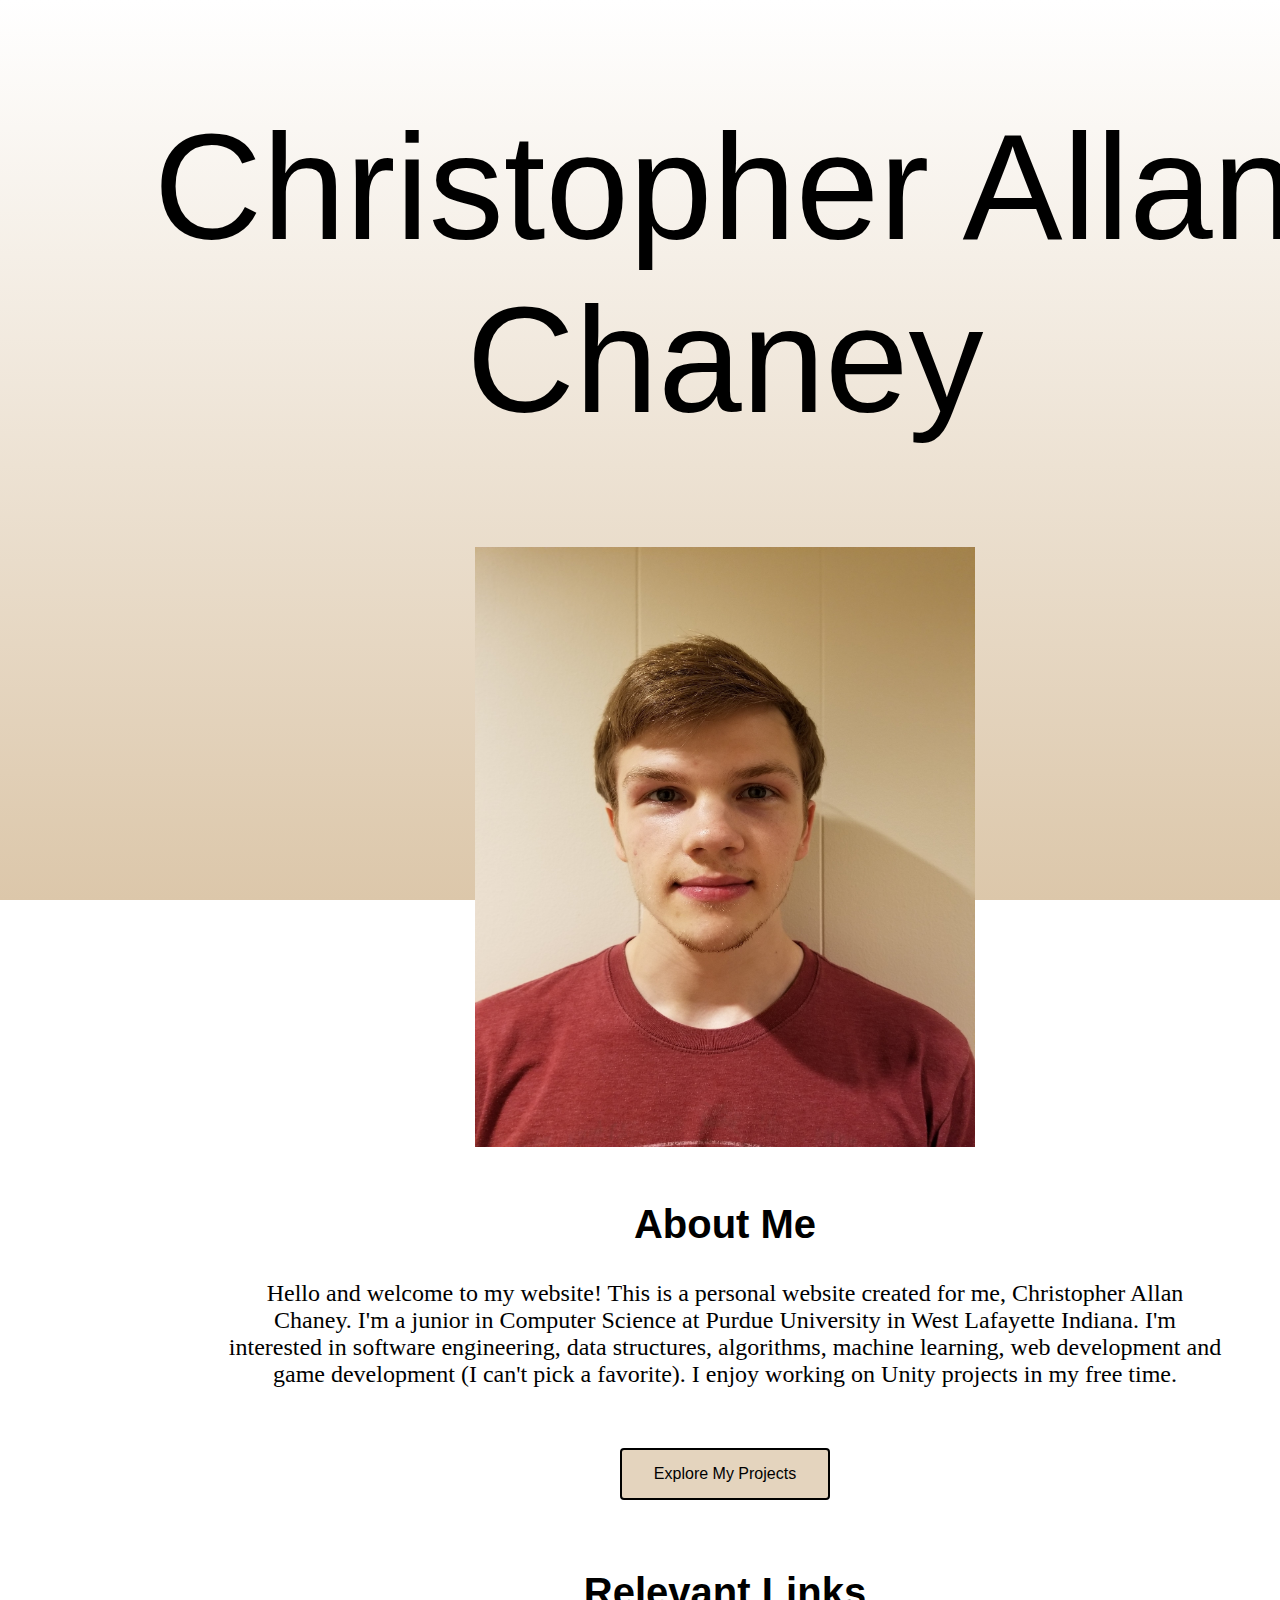
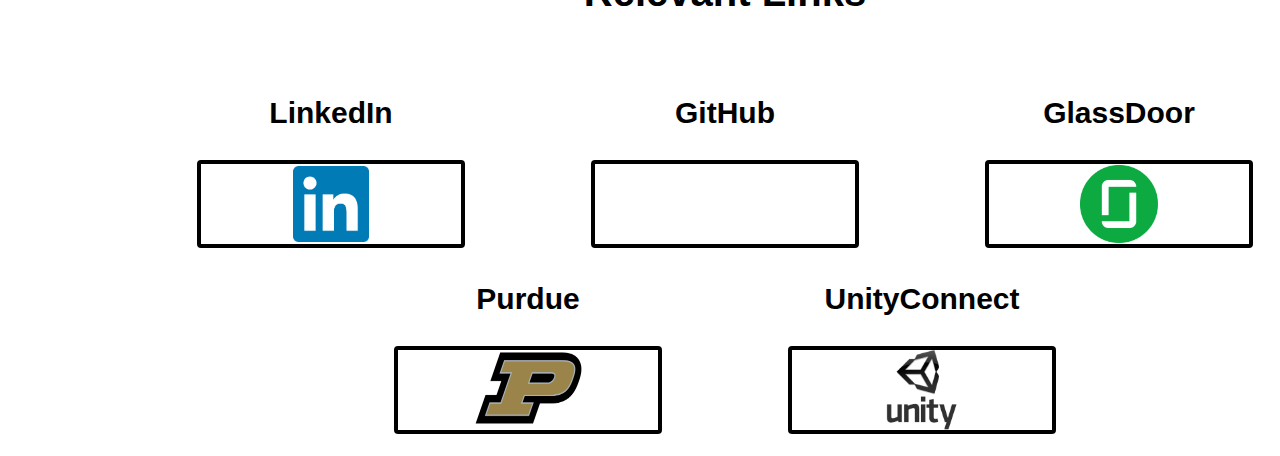
==== index.html @ 5fcfe098 "My First Commit hehe XD" ====
<!DOCTYPE html>
<html>
	<head>

		<link rel="stylesheet" href="StyleSheets/index.css">

		<title>
			Personal Website For Christopher Allan Chaney
		</title>
	</head>


	<body>

		<h1>
			Christopher Allan Chaney
		</h1>

		<!-- Picture of my face for the homepage -->
		<img src="IndexImages/face.jpg" alt="Chris Chaney Picture" width="500" height="600">

		<br><br>

		<h2>
			About Me
		</h2>

			<p>
				Hello and welcome to my website! This is a personal website created for me, Christopher Allan Chaney. I'm a junior in Computer Science at Purdue University in West Lafayette Indiana. I'm interested in software engineering, data structures, algorithms, machine learning, web development and game development (I can't pick a favorite). I enjoy working on Unity projects in my free time.
			</p>

		<br><br>

<!-- PROJECTS --------------------------------------------------------- -->

		<a href="HTML/projects.html" class="button">Explore My Projects</a>

<!-- RELEVANT LINKS SECTION --------------------------------------------------------- -->

		<br><br><br>

		<h2>
			Relevant Links
		</h2>

		<br>
<!--
		<a id="LinkedIn" href="https://www.linkedin.com/in/christopher-chaney-1282a3170/" class="button2">LinkedIn</a>
		<a id="GitHub" href="https://github.com/snowystars1" class="button2"></a>
		<a id="GlassDoor" href="https://www.glassdoor.com/member/profile/index.htm" class="button2"></a>
		<a id="Purdue" href="https://purdue-csm.symplicity.com/profiles/christopher.chaney" class="button2"></a>
		<a id="Unity" href="https://connect.unity.com/u/chris-chaney" class="button2"></a>
-->

		<div>

			<h3>
				LinkedIn 
			</h3>


			<a id="LinkedIn" href="https://www.linkedin.com/in/christopher-chaney-1282a3170/" class="button2"></a>

		</div>


		<div>

			<h3>
				GitHub 
			</h3>

			<a id="GitHub" href="https://github.com/snowystars1" class="button2"></a>

		</div>


		<div>

			<h3>
				GlassDoor 
			</h3>

			<a id="GlassDoor" href="https://www.glassdoor.com/member/profile/index.htm" class="button2"></a>

		</div>

		<div>

			<h3>
				Purdue 
			</h3>

			<a id="Purdue" href="https://purdue-csm.symplicity.com/profiles/christopher.chaney" class="button2"></a>

		</div>

		<div>

			<h3>
				UnityConnect
			</h3>

			<a id="Unity" href="https://connect.unity.com/u/chris-chaney" class="button2"></a>

		</div>

		<br>
		<br>
	</body>
</html>
---- StyleSheets/index.css ----
html {
	height: 100%;
}

h1 {
	font: 150px Verdana, sans-serif;
	/*text-shadow: 0px 3px #808080;*/
	width: 100%;
	font-weight: 100;
}

h2 {
	font: 40px arial, sans-serif;
	font-weight: 600;
}

h3 {
	font: 30px arial, sans-serif; 
	font-weight: 600;
}

body {
	text-align: center;
	height: 100%;
	background-repeat: no-repeat;
	background-attachment: fixed;
	margin: 0;
	background-image: linear-gradient(white, #dcc7aa);
	background-size: 100% 100%;
	min-width: 1450px;
}

p {
	margin-left: auto;
	margin-right: auto;
	/*font-family: Verdana, Geneva, sans-serif;*/
	font-family: Georgia, Times, "Times New Roman", serif;
	font-size: 24px;
	/*margin-left: 100px;
	margin-right: 100px;
	*/
	width: 1000px;
}

div {
	width: 290px; /* Fixes The relevant link button words not matching with buttons when resizing webpage */
	display: inline-block;
	padding-right: 50px;
	padding-left: 50px;
	height:100px;
	text-align: center;
}

.button {
	border-radius: 4px;
  	background-color: #e4d4be;
  	border: 2px solid black;
  	color: black;
  	padding: 15px 32px;
  	text-align: center;
  	text-decoration: none;
  	display: inline-block;
  	font-family: Verdana, Geneva, sans-serif;
  	/*margin: 4px 2px;*/
  	cursor: pointer;
  	-webkit-transition-duration: 0.4s; /* Safari */
  	transition-duration: 0.4s;
}

.button2 {
	border-radius: 4px;
  	background-color: white;
  	border: 4px solid black;
  	color: black;
  	padding: 40px 130px;
  	text-align: center;
  	text-decoration: none;
  	display: inline-block;
  	font: 16 arial sans-serif;
  	/*margin-top: 16px;*/
}

.button:hover{
	box-shadow: 0 12px 16px 0 rgba(0,0,0,0.24), 0 17px 50px 0 rgba(0,0,0,0.19);
	background-color: black; /* Green */
  	color: white;
}

.button2:hover {
	box-shadow: 0 12px 16px 0 rgba(0,0,0,0.24), 0 17px 50px 0 rgba(0,0,0,0.19);
}

#GitHub {
	background: url(../IndexImages/GitHub1.png);
	background-position: center;
	background-size: 102px 102px;
    background-repeat: no-repeat;

}

#LinkedIn {
	background: url(../IndexImages/LinkedIn1.png);
	background-position: center;
	background-size: 76px 76px;
	background-repeat: no-repeat;
}

#GlassDoor {
	background: url(../IndexImages/GlassDoor1.png);
	background-position: center;
	background-size: 78px 78px;
	background-repeat: no-repeat;
}

#Purdue {
	background: url(../IndexImages/Purdue1.png);
	background-position: center;
	background-size: 125px 154px;
	background-repeat: no-repeat;
}

#Unity {
	background: url(../IndexImages/Unity1.png);
	background-position: center;
	background-size: 84px 84px;
	background-repeat: no-repeat;
}
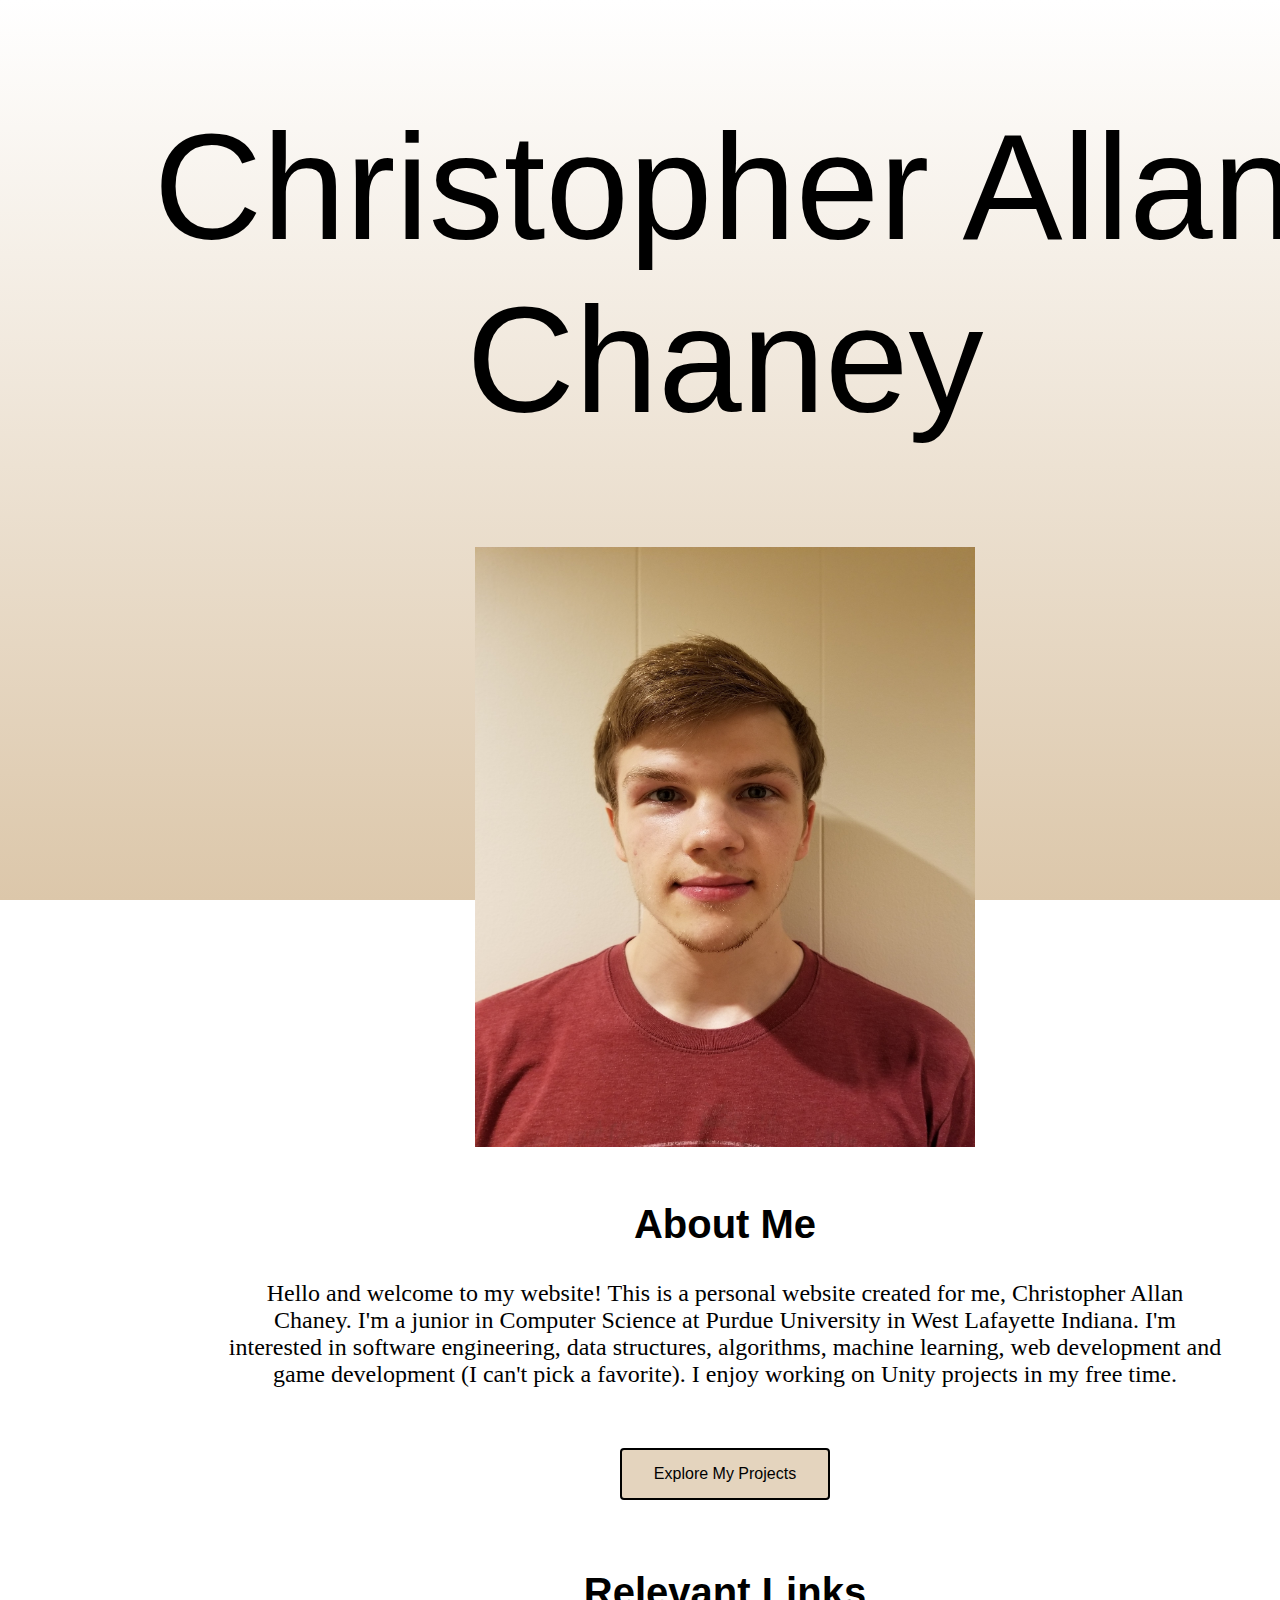
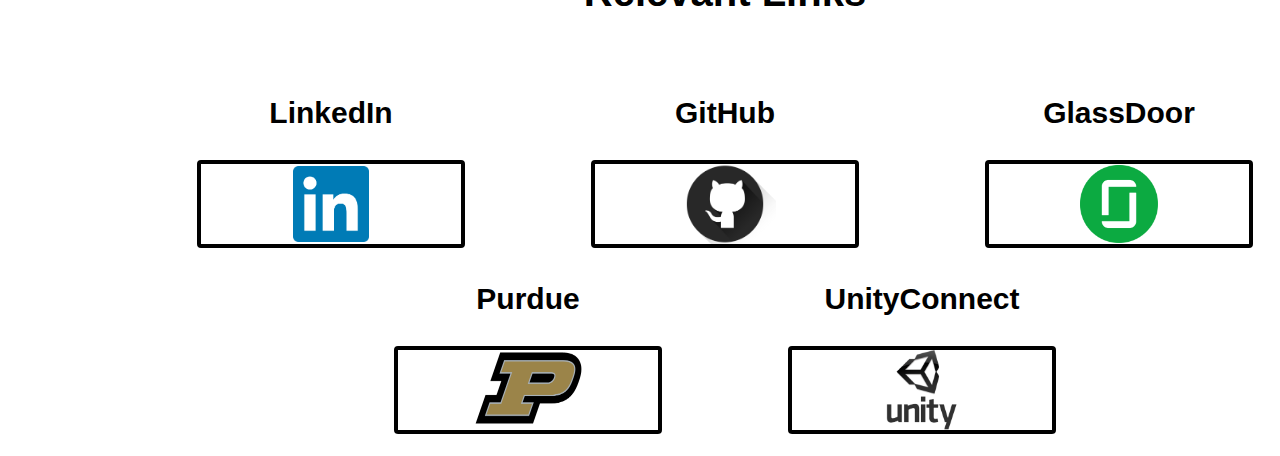
==== commit b7dcf7cf: "Trying Out Meta Tags For Device Compatibility" ====
--- a/index.html
+++ b/index.html
@@ -1,5 +1,6 @@
 <!DOCTYPE html>
 <html>
+	<meta name="viewport" content="width=device-width, initial-scale=1.0">
 	<head>
 
 		<link rel="stylesheet" href="StyleSheets/index.css">
--- a/StyleSheets/index.css
+++ b/StyleSheets/index.css
@@ -24,9 +24,10 @@
 	height: 100%;
 	background-repeat: no-repeat;
 	background-attachment: fixed;
+	/*background-position: center;*/
 	margin: 0;
 	background-image: linear-gradient(white, #dcc7aa);
-	background-size: 100% 100%;
+	background-size: auto auto;
 	min-width: 1450px;
 }
 
@@ -91,7 +92,7 @@
 }
 
 #GitHub {
-	background: url(../IndexImages/GitHub1.png);
+	background: url(../IndexImages/BadPicture.png);
 	background-position: center;
 	background-size: 102px 102px;
     background-repeat: no-repeat;
@@ -124,4 +125,4 @@
 	background-position: center;
 	background-size: 84px 84px;
 	background-repeat: no-repeat;
-}+}
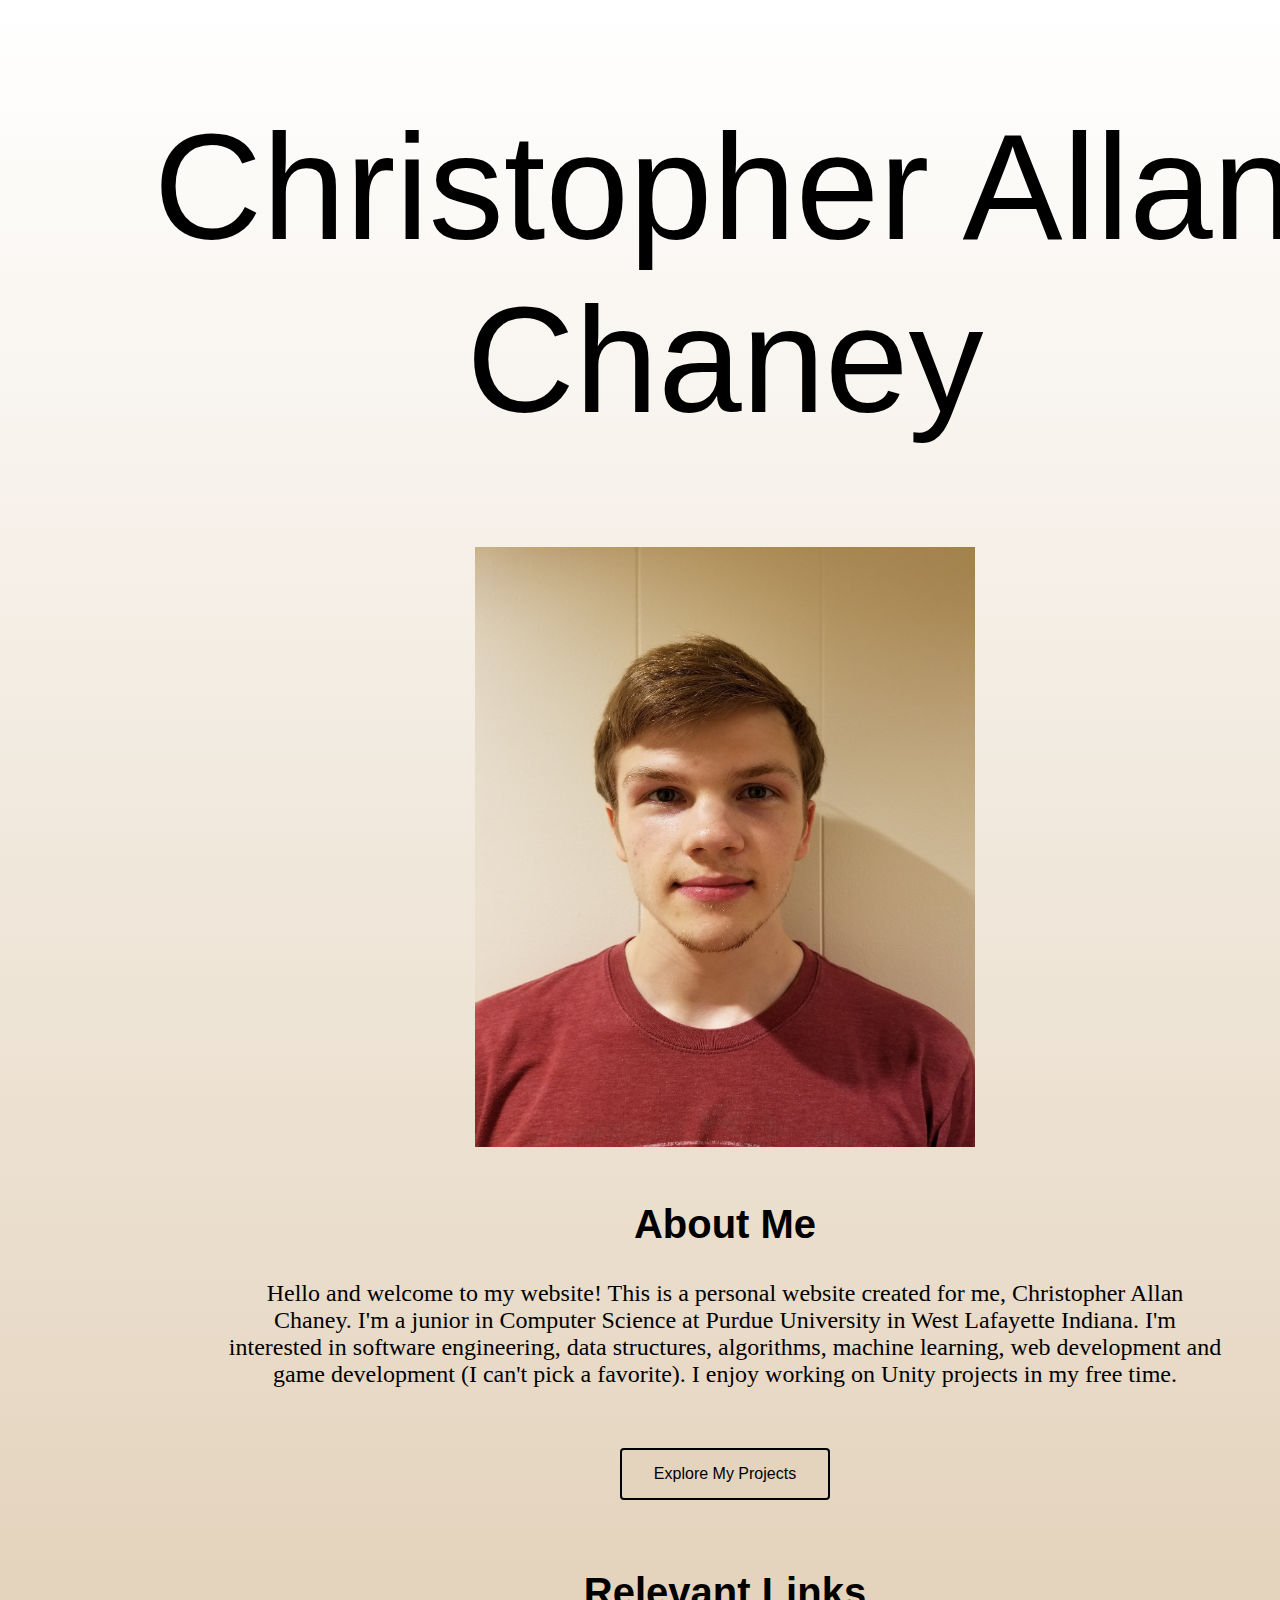
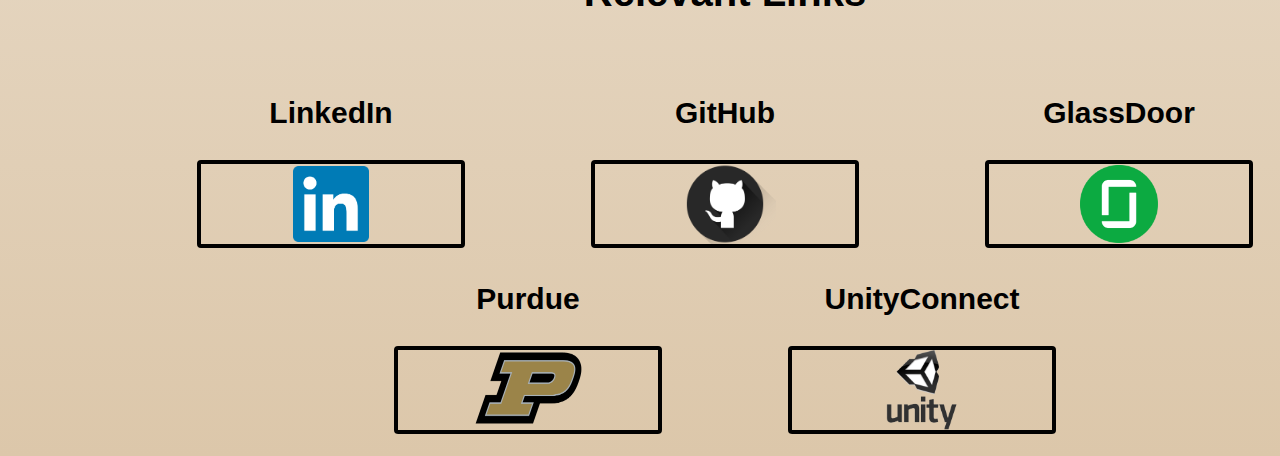
==== commit 53902f46: "Oh Boy. Lots of small changes" ====
--- a/index.html
+++ b/index.html
@@ -1,6 +1,5 @@
 <!DOCTYPE html>
 <html>
-	<meta name="viewport" content="width=device-width, initial-scale=1.0">
 	<head>
 
 		<link rel="stylesheet" href="StyleSheets/index.css">
--- a/StyleSheets/index.css
+++ b/StyleSheets/index.css
@@ -1,5 +1,5 @@
 html {
-	height: 100%;
+    height: auto;
 }
 
 h1 {
@@ -18,16 +18,34 @@
 	font: 30px arial, sans-serif; 
 	font-weight: 600;
 }
-
+/*
 body {
 	text-align: center;
 	height: 100%;
 	background-repeat: no-repeat;
 	background-attachment: fixed;
-	/*background-position: center;*/
 	margin: 0;
+	background-size: auto auto;
 	background-image: linear-gradient(white, #dcc7aa);
-	background-size: auto auto;
+	min-width: 1450px;
+}
+*/
+body {
+	text-align: center;
+	height: 100%;
+	margin: 0;
+    -webkit-background-size: cover;
+    -moz-background-size: cover;
+    -o-background-size: cover;
+    background-size: cover;
+    background: #dcc7aa;
+    background-repeat: no-repeat;
+    background: linear-gradient(white, #dcc7aa);
+    background: -webkit-linear-gradient( to bottom, white, #dcc7aa);
+    background: -moz-linear-gradient( to bottom, white, #dcc7aa);
+    background: -ms-linear-gradient( to bottom, white, #dcc7aa);
+    background: -o-linear-gradient( to bottom, white, #dcc7aa);
+    background: linear-gradient( to bottom, white, #dcc7aa);
 	min-width: 1450px;
 }
 
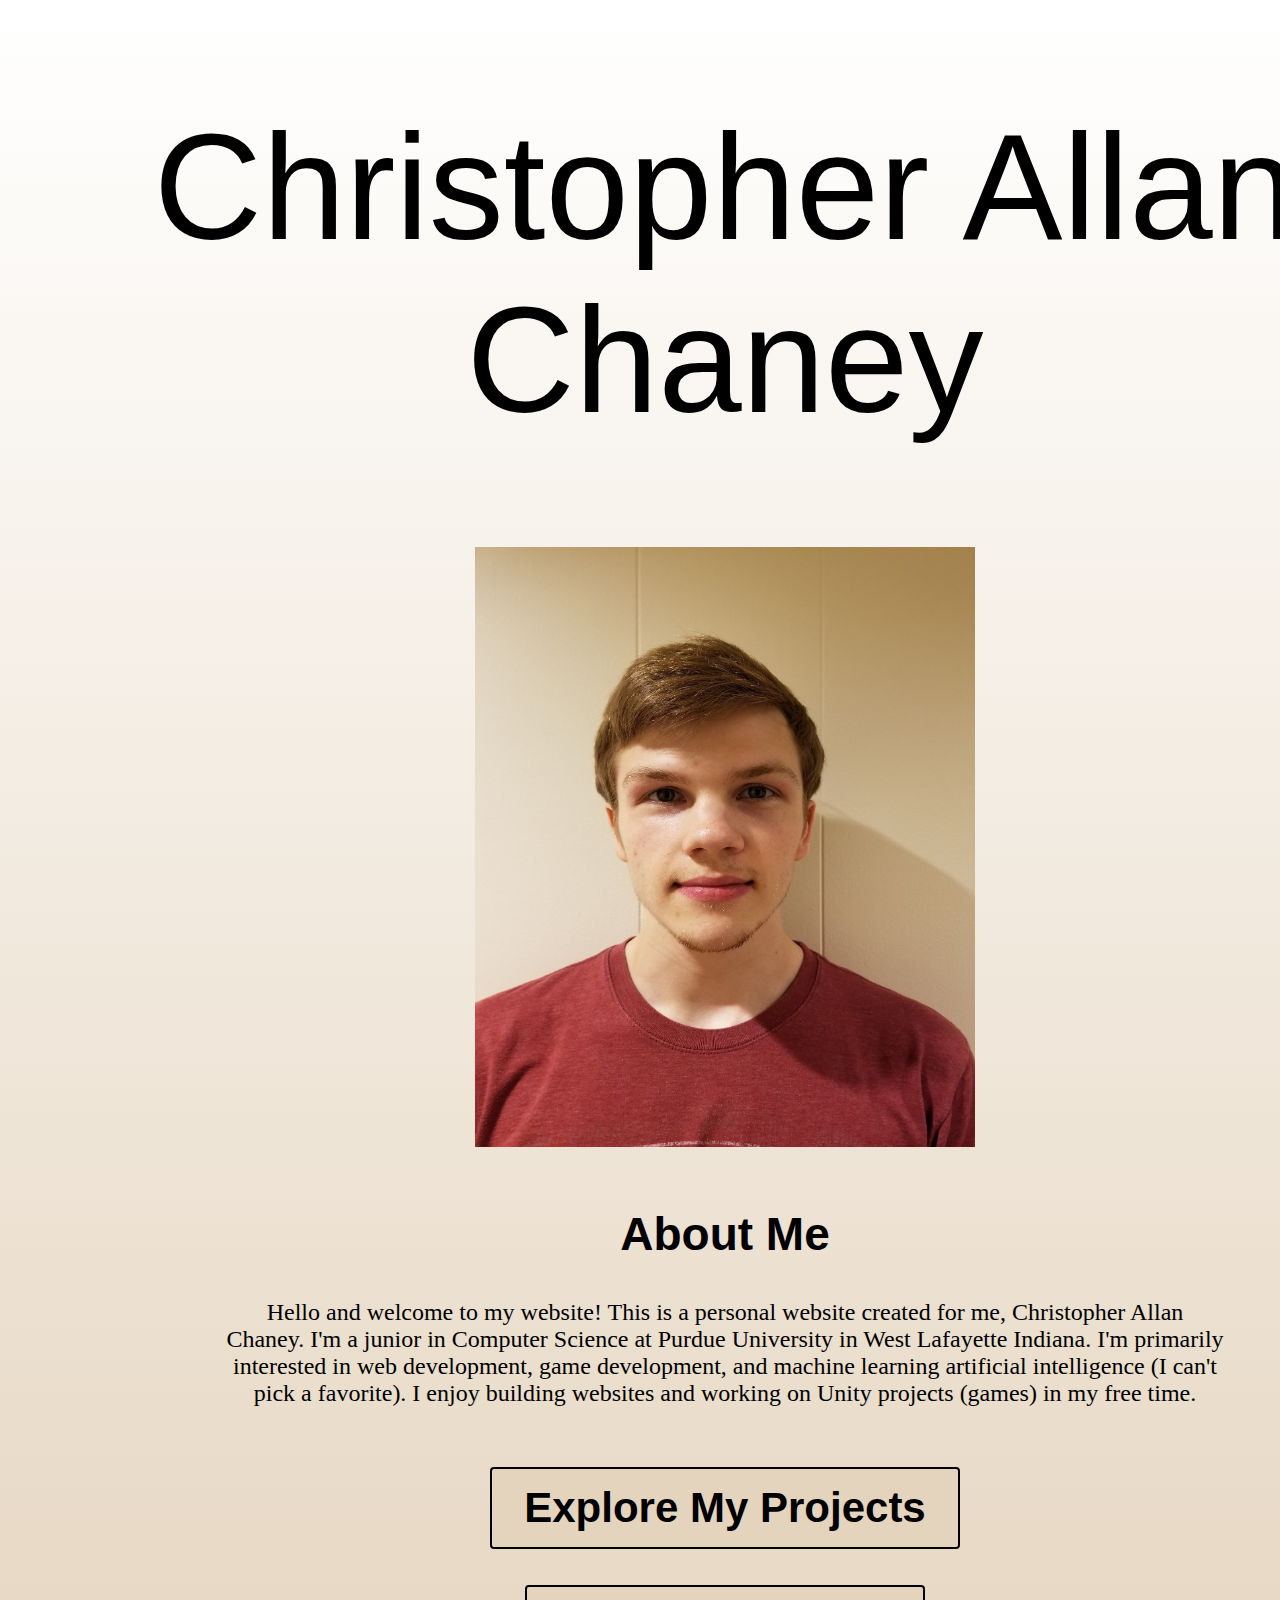
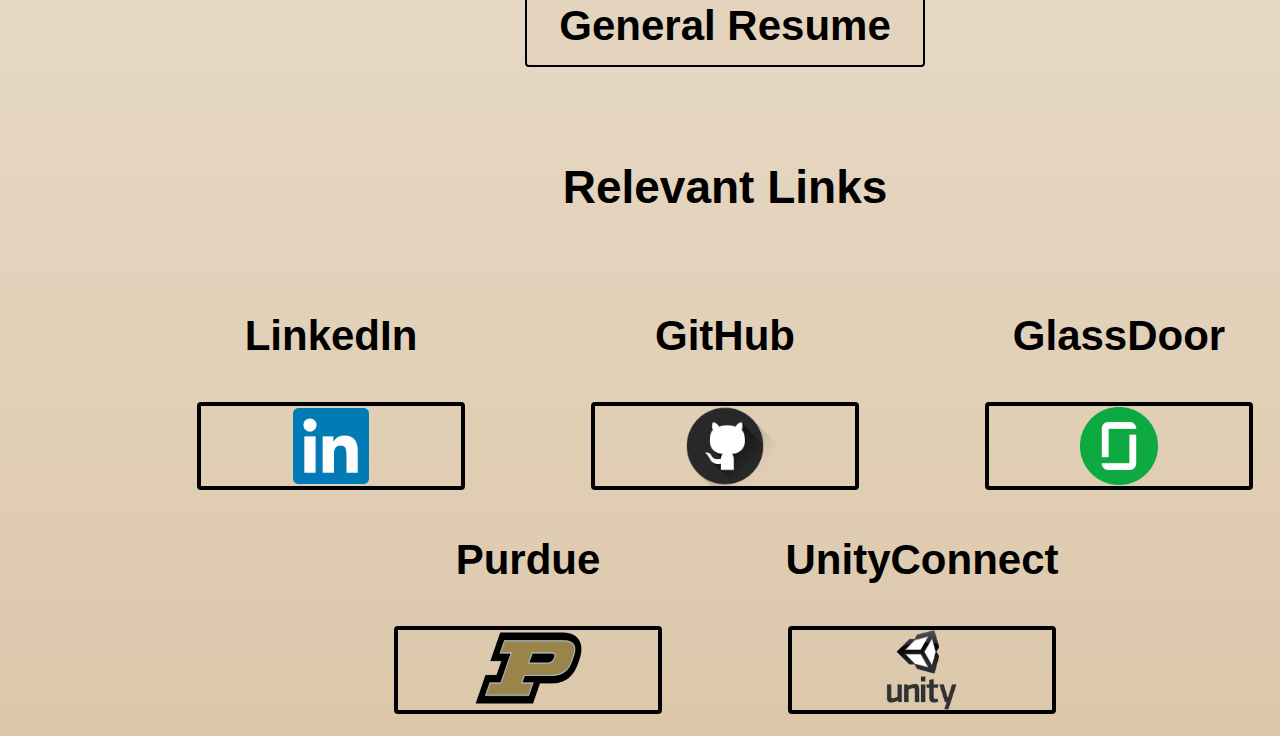
==== commit 4cf0a6af: "Added Resume to Website" ====
--- a/index.html
+++ b/index.html
@@ -26,7 +26,7 @@
 		</h2>
 
 			<p>
-				Hello and welcome to my website! This is a personal website created for me, Christopher Allan Chaney. I'm a junior in Computer Science at Purdue University in West Lafayette Indiana. I'm interested in software engineering, data structures, algorithms, machine learning, web development and game development (I can't pick a favorite). I enjoy working on Unity projects in my free time.
+				Hello and welcome to my website! This is a personal website created for me, Christopher Allan Chaney. I'm a junior in Computer Science at Purdue University in West Lafayette Indiana. I'm primarily interested in web development, game development, and machine learning artificial intelligence (I can't pick a favorite). I enjoy building websites and working on Unity projects (games) in my free time.
 			</p>
 
 		<br><br>
@@ -38,6 +38,10 @@
 <!-- RELEVANT LINKS SECTION --------------------------------------------------------- -->
 
 		<br><br><br>
+
+		<a href="PDFs/resume.pdf" class="button">General Resume</a>
+
+		<br><br><br><br>
 
 		<h2>
 			Relevant Links
--- a/StyleSheets/index.css
+++ b/StyleSheets/index.css
@@ -10,12 +10,12 @@
 }
 
 h2 {
-	font: 40px arial, sans-serif;
+	font: 46px arial, sans-serif;
 	font-weight: 600;
 }
 
 h3 {
-	font: 30px arial, sans-serif; 
+	font: 42px arial, sans-serif; 
 	font-weight: 600;
 }
 /*
@@ -80,6 +80,8 @@
   	text-decoration: none;
   	display: inline-block;
   	font-family: Verdana, Geneva, sans-serif;
+  	font-size: 42px;
+  	font-weight: 600;
   	/*margin: 4px 2px;*/
   	cursor: pointer;
   	-webkit-transition-duration: 0.4s; /* Safari */
